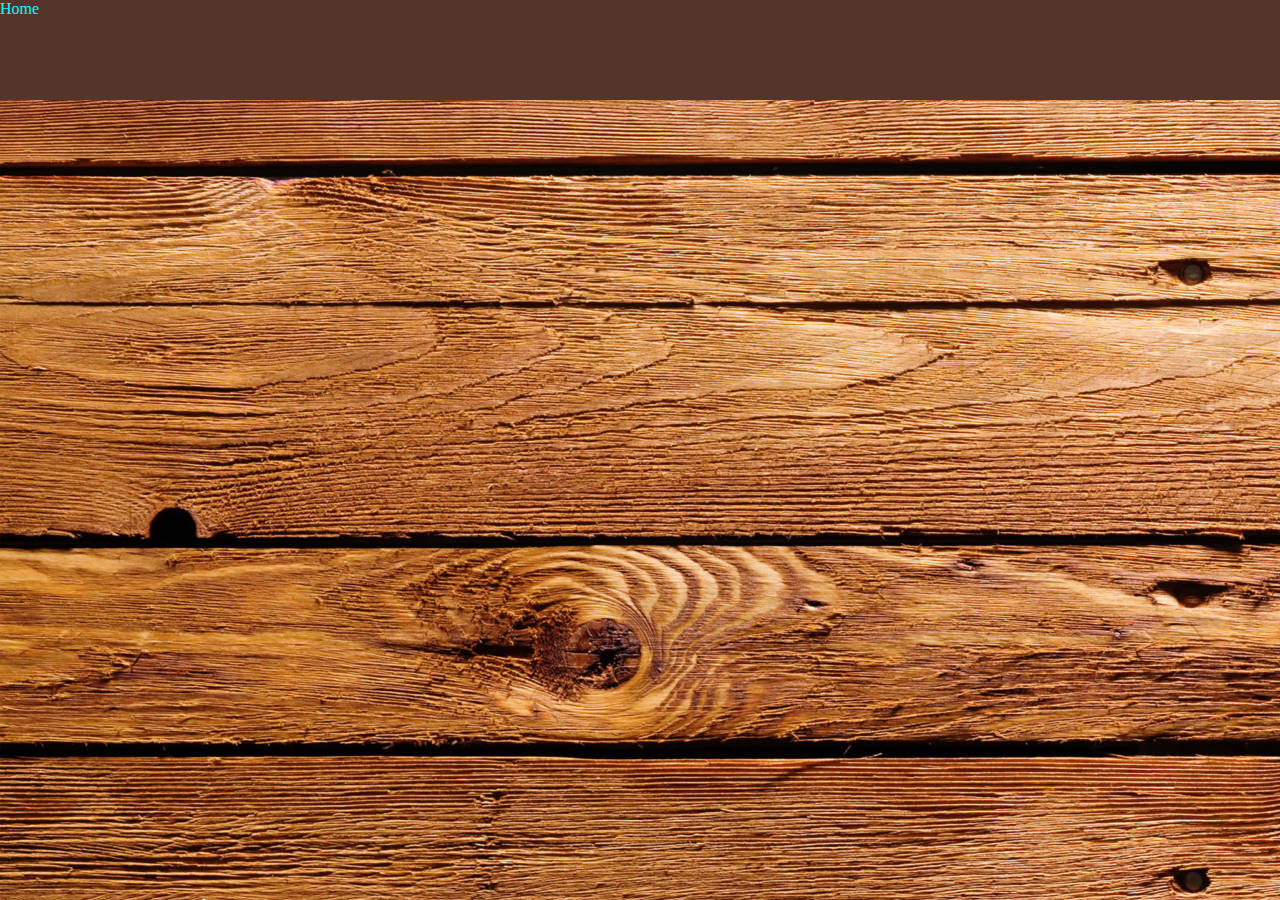
==== Project.html @ 32a14490 "lastupdate" ====
<!DOCTYPE html>
<html lang="en">
<head>
    <meta charset="UTF-8">
    <meta http-equiv="X-UA-Compatible" content="IE=edge">
    <meta name="viewport" content="width=device-width, initial-scale=1.0">
    <link rel="stylesheet" href="./style/style.css">

    <title>Projects</title>

</head>
<body id="HolyMecha">
<footer id="Backboard">
<a href="./index.html">Home</a>
</footer>
</body>
</html>
---- style/style.css ----
*
{
margin: 0;
padding: 0;
}

header
{
position: sticky;
}

ul
{
display: flex;
justify-content: right;
background-image: url(../images/Wood.jpg);
width: 305px;
margin: 20px;
}

li
{
padding: 4px;
text-align: center;
list-style: none;
}

a
{
color: yellow;
text-decoration: none;
}

a:link
{
color: aqua;
}

a:hover
{
color: aqua;
}

a:visited
{
background-color: aqua;
}

a:active 
{
color: aqua;
}

a:focus 
{
color: aqua;
}

#landingpage 
{
min-width: 100%;
height: 690px;
background-image: url(../images/Sea2.jpg);
display: flex;
flex-direction: column;
}


#landingtext 
{
text-align: center;
margin-top: 345px;
color: yellow;
background-color: rgb(33.33%, 20.39%, 16.86% )
}

main
{
background-image: url(../images/Wood.jpg);
}

#Viego 
{
display: flex;
justify-content: center;
}

#Booger
{
width: 200px;
height: 300px;
}

#About
{
text-align: center;
background-color: rgb(33.33%, 20.39%, 16.86% );
color: yellow;
text-decoration: underline;
}

#TheBout
{
text-align: center;
background-color: rgb(33.33%, 20.39%, 16.86% );
color: yellow
}

#Resume
{
text-align: center;
background-color: rgb(33.33%, 20.39%, 16.86% );
color: yellow;
text-decoration: underline;
}

#Resumelist
{
text-align: center;
background-color: rgb(33.33%, 20.39%, 16.86% );
color: yellow
}

#Testi
{
text-align: center;
background-color: rgb(33.33%, 20.39%, 16.86% );
color: yellow;
text-decoration: underline;
}

#TestiText
{
text-align: center;
background-color: rgb(33.33%, 20.39%, 16.86% );
color: yellow
}

#BotCon
{
text-align: center;
color: yellow
}

footer
{
background-color: rgb(33.33%, 20.39%, 16.86% );
min-width: 100%;
height: 100px;
}

/* Projects */

#HolyMecha
{
background-image: url(../images/Wood.jpg);
}

#BackBoard
{
min-width: 100%;
height: 100px;
}
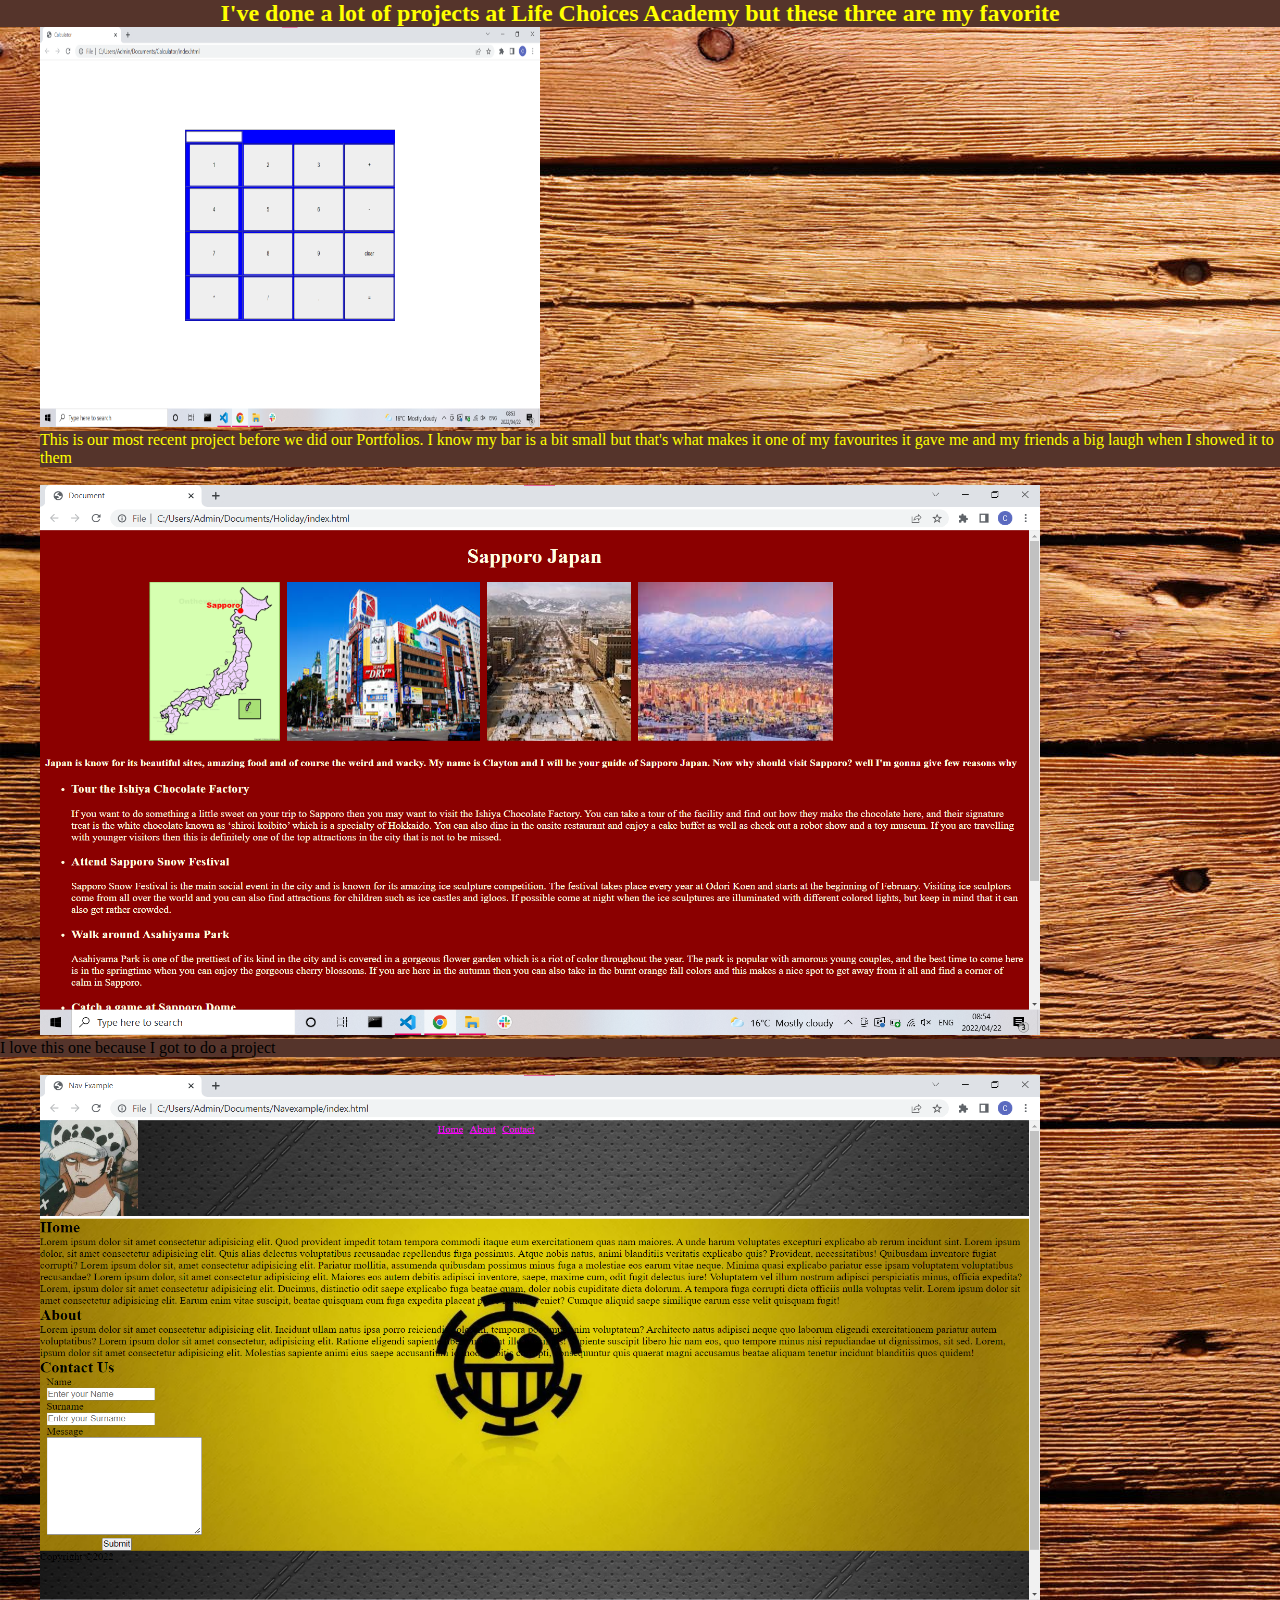
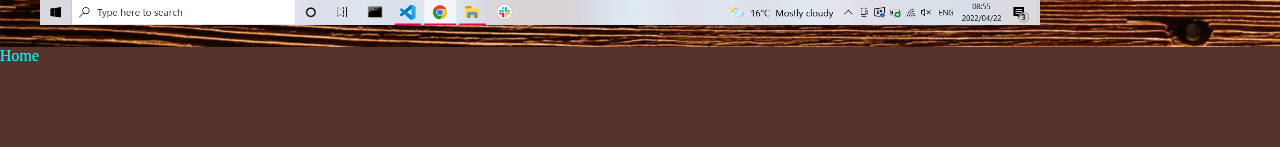
==== commit f3faec67: "new changes" ====
--- a/Project.html
+++ b/Project.html
@@ -10,6 +10,28 @@
 
 </head>
 <body id="HolyMecha">
+<main>
+<h2 id="PP">
+I've done a lot of projects at Life Choices Academy but these three are my favorite
+</h2>
+<img src="./images/Screenshot 2022-04-22 085343.png" id="Calc" class="Project">
+<br>
+<p id="TCalc">
+This is our most recent project before we did our Portfolios. I know my bar is a bit small but that's what makes it one of my favourites 
+it gave me and my friends a big laugh when I showed it to them
+</p>
+<br>
+<img src="./images/Screenshot 2022-04-22 085419.png" id="Holiday" class="Project"> 
+<p id="THol">
+I love this one because I got to do a project 
+</p>
+<br>
+<img src="./images/Screenshot 2022-04-22 085532.png" id="Nav" class="Project">
+<P id="TNav">
+
+</P>
+<br>
+</main>
 <footer id="Backboard">
 <a href="./index.html">Home</a>
 </footer>
--- a/style/style.css
+++ b/style/style.css
@@ -17,6 +17,7 @@
 background-image: url(../images/Wood.jpg);
 width: 305px;
 margin: 20px;
+border: 2px solid rgb(33.33%, 20.39%, 16.86% );
 }
 
 li
@@ -107,15 +108,53 @@
 color: yellow
 }
 
-#Resume
-{
-text-align: center;
-background-color: rgb(33.33%, 20.39%, 16.86% );
-color: yellow;
-text-decoration: underline;
-}
-
-#Resumelist
+#CV
+{
+text-align: center;
+background-color: rgb(33.33%, 20.39%, 16.86% );
+color: yellow;
+text-decoration: underline;
+}
+
+#CVED
+{
+text-align: center;
+text-decoration: underline;
+background-color: rgb(33.33%, 20.39%, 16.86% );
+color: yellow;
+}
+
+#CVEDLI
+{
+text-align: center;
+background-color: rgb(33.33%, 20.39%, 16.86% );
+color: yellow
+}
+
+#CVEM
+{
+text-align: center;
+text-decoration: underline;
+background-color: rgb(33.33%, 20.39%, 16.86% );
+color: yellow;
+}
+
+#CVEMLI
+{
+text-align: center;
+background-color: rgb(33.33%, 20.39%, 16.86% );
+color: yellow
+}
+
+#CVHOB
+{
+text-align: center;
+text-decoration: underline;
+background-color: rgb(33.33%, 20.39%, 16.86% );
+color: yellow;
+}
+
+#CVHOBLI
 {
 text-align: center;
 background-color: rgb(33.33%, 20.39%, 16.86% );
@@ -154,11 +193,74 @@
 
 #HolyMecha
 {
-background-image: url(../images/Wood.jpg);
+background-color: rgb(33.33%, 20.39%, 16.86% );
 }
 
 #BackBoard
 {
 min-width: 100%;
 height: 100px;
-}+}
+
+#PP
+{
+text-align: center;
+background-color: rgb(33.33%, 20.39%, 16.86% );
+color: yellow
+}
+
+.Project
+{
+margin-left: 40px;
+}
+
+#Calc
+{
+width: 500px;
+height: 400px;
+}
+
+#TCalc
+{
+text-align: left;
+background-color: rgb(33.33%, 20.39%, 16.86% );
+color: yellow;
+margin-left: 40px;
+}
+
+#Holiday
+{
+width: 1000px;
+height: 550px;
+align-self: center;
+}
+
+#THol
+{
+text-align: left;
+background-color: rgb(33.33%, 20.39%, 16.86% );
+color: yellow
+margin-left: 40px;
+}
+
+#Nav
+{
+width: 1000px;
+height: 550px;
+}
+
+#TNav
+{
+text-align: left;
+background-color: rgb(33.33%, 20.39%, 16.86% );
+color: yellow;
+
+}
+
+
+
+
+
+
+
+
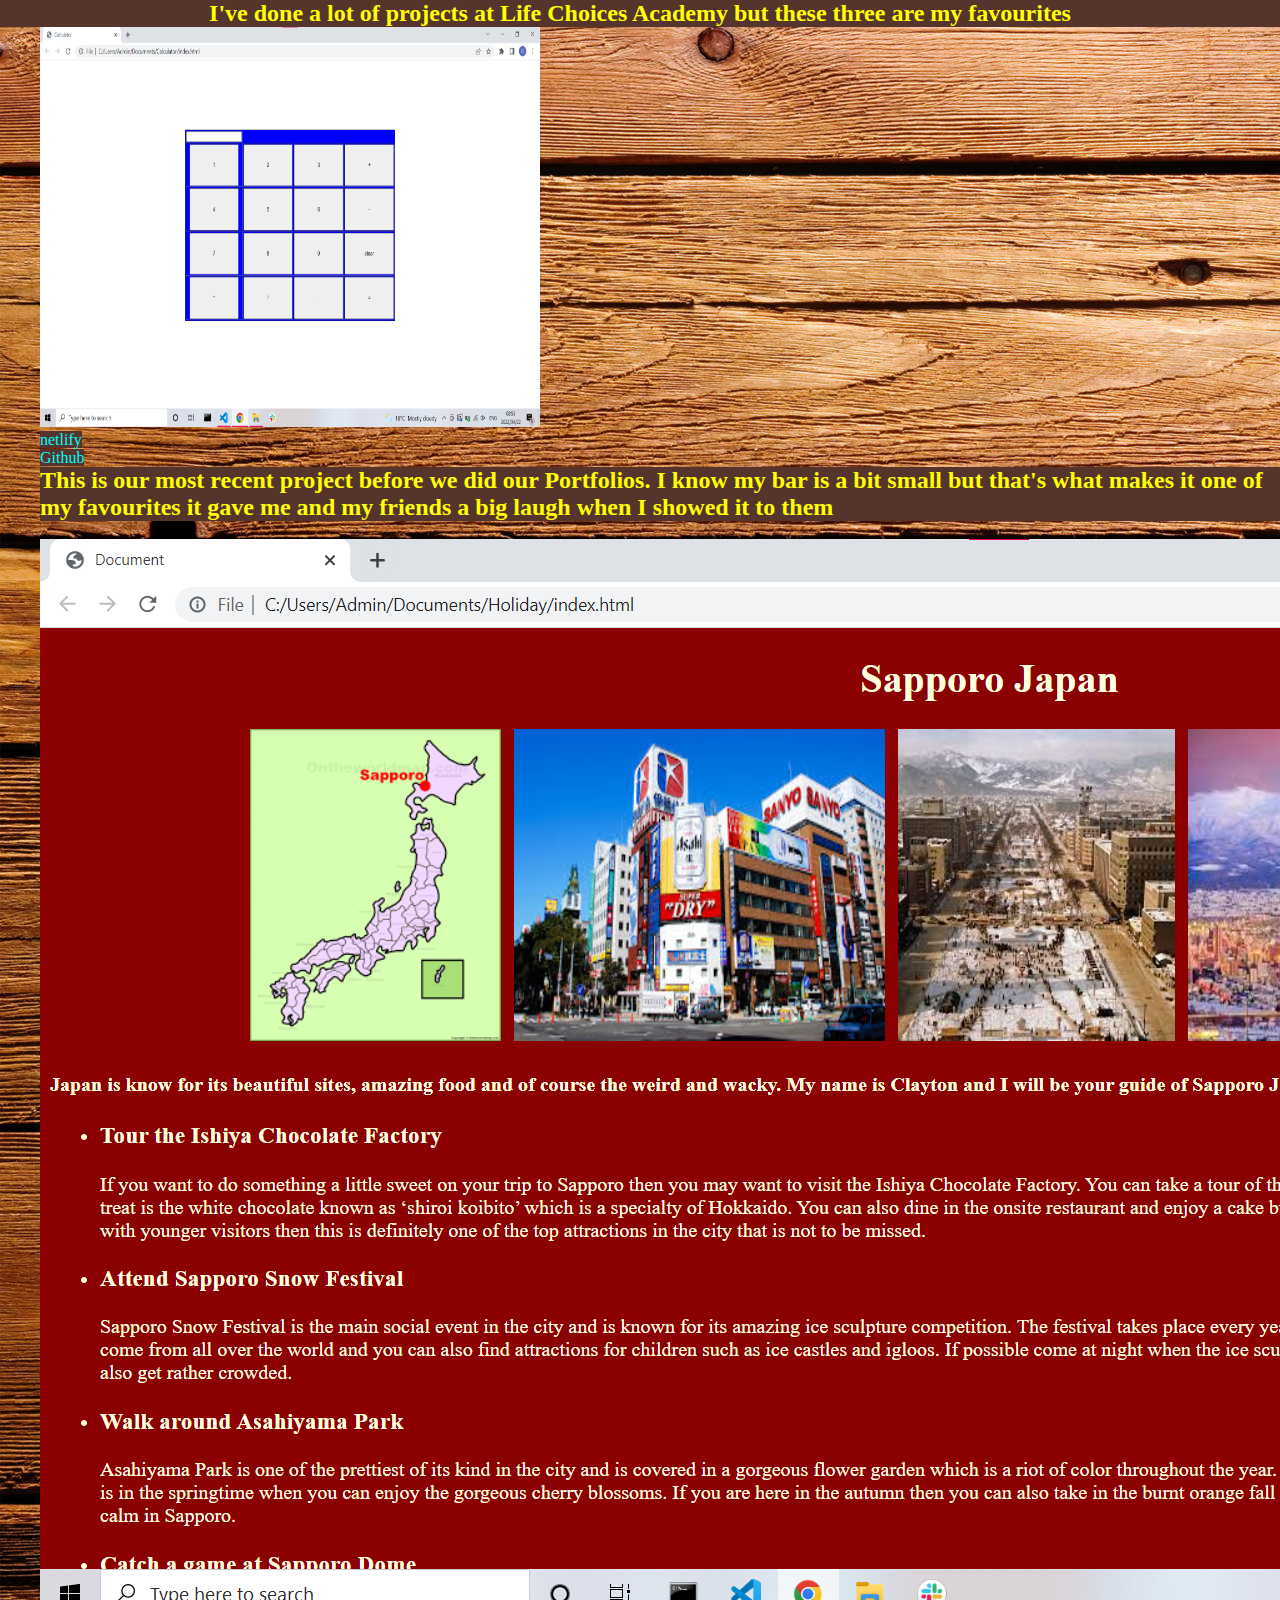
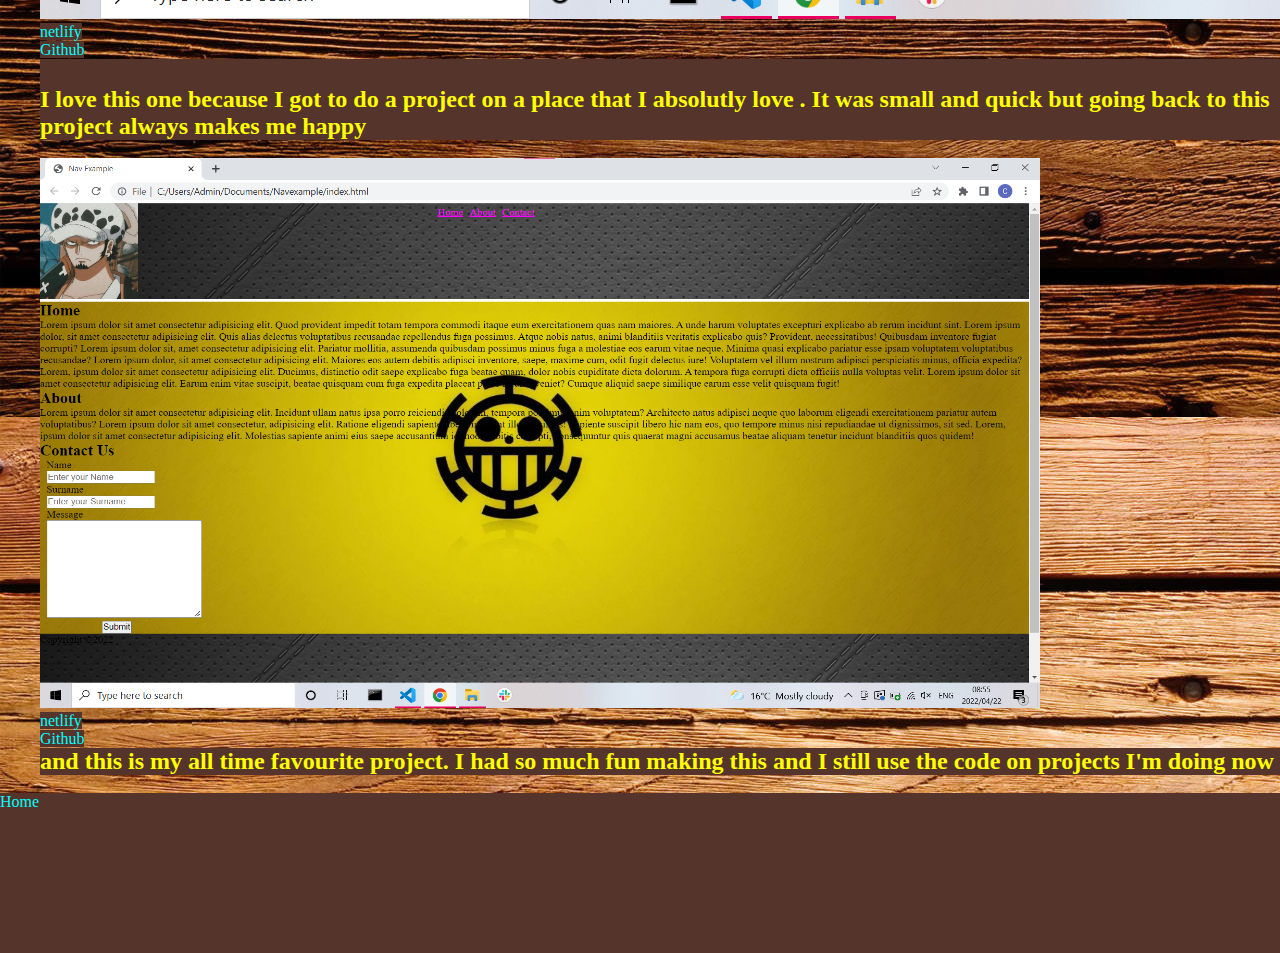
==== commit 75a1d6fe: "Links" ====
--- a/Project.html
+++ b/Project.html
@@ -9,27 +9,40 @@
     <title>Projects</title>
 
 </head>
-<body id="HolyMecha">
+<body id="Mech">
 <main>
 <h2 id="PP">
-I've done a lot of projects at Life Choices Academy but these three are my favorite
+I've done a lot of projects at Life Choices Academy but these three are my favourites
 </h2>
 <img src="./images/Screenshot 2022-04-22 085343.png" id="Calc" class="Project">
 <br>
-<p id="TCalc">
+<a href="https://magnificent-basbousa-586824.netlify.app/" class="Links">netlify</a>
+<br>
+<a href="https://github.com/Clayton0205/Calc" class="Links">Github</a>
+<h2 id="TCalc">
 This is our most recent project before we did our Portfolios. I know my bar is a bit small but that's what makes it one of my favourites 
 it gave me and my friends a big laugh when I showed it to them
-</p>
+</h2>
 <br>
-<img src="./images/Screenshot 2022-04-22 085419.png" id="Holiday" class="Project"> 
-<p id="THol">
-I love this one because I got to do a project 
-</p>
+<img src="./images/Screenshot 2022-04-22 085419.png" class="Project">
+<br>
+<a href="https://spectacular-arithmetic-1793e5.netlify.app/" class="Links">netlify</a>
+<br>
+<a href="https://github.com/Clayton0205/main" class="Links">Github</a>
+<br>
+<h2 id="THol">
+<br>
+I love this one because I got to do a project on a place that I absolutly love . It was small and quick but going back to this project always makes me happy
+</h2>
 <br>
 <img src="./images/Screenshot 2022-04-22 085532.png" id="Nav" class="Project">
-<P id="TNav">
-
-</P>
+<br>
+<a href="https://beautiful-croquembouche-dbf686.netlify.app/" class="Links">netlify</a>
+<br>
+<a href="https://github.com/Clayton0205/Nav" class="Links">Github</a>
+<h2 id="TNav">
+and this is my all time favourite project. I had so much fun making this and I still use the code on projects I'm doing now
+</h2>
 <br>
 </main>
 <footer id="Backboard">
--- a/style/style.css
+++ b/style/style.css
@@ -7,7 +7,9 @@
 
 header
 {
+position: -webkit-sticky;
 position: sticky;
+top: 0;
 }
 
 ul
@@ -45,7 +47,7 @@
 
 a:visited
 {
-background-color: aqua;
+background-color: rgb(33.33%, 20.39%, 16.86% );
 }
 
 a:active 
@@ -178,30 +180,49 @@
 
 #BotCon
 {
-text-align: center;
-color: yellow
+text-align: left;
+color: yellow
+}
+
+
+#form
+{
+text-align: auto;
+}
+
+label { 
+    width: 100px;
+    display: inline-block;
+}
+
+.Changing
+{
+margin-left: 60px;
+background-color: rgb(33.33%, 20.39%, 16.86% );
+color: yellow;
+}
+
+
+#Raul
+{
+margin-left: 190px
 }
 
 footer
 {
 background-color: rgb(33.33%, 20.39%, 16.86% );
+min-width: 100%;
+height: 160px;
+}
+
+/* Projects */
+
+#BackBoard
+{
 min-width: 100%;
 height: 100px;
 }
 
-/* Projects */
-
-#HolyMecha
-{
-background-color: rgb(33.33%, 20.39%, 16.86% );
-}
-
-#BackBoard
-{
-min-width: 100%;
-height: 100px;
-}
-
 #PP
 {
 text-align: center;
@@ -212,6 +233,13 @@
 .Project
 {
 margin-left: 40px;
+}
+
+.Links
+{
+margin-left: 40px;
+background-color: rgb(33.33%, 20.39%, 16.86% );
+color: yellow;
 }
 
 #Calc
@@ -239,7 +267,7 @@
 {
 text-align: left;
 background-color: rgb(33.33%, 20.39%, 16.86% );
-color: yellow
+color: yellow;
 margin-left: 40px;
 }
 
@@ -254,13 +282,6 @@
 text-align: left;
 background-color: rgb(33.33%, 20.39%, 16.86% );
 color: yellow;
-
-}
-
-
-
-
-
-
-
-
+margin-left: 40px;
+}
+
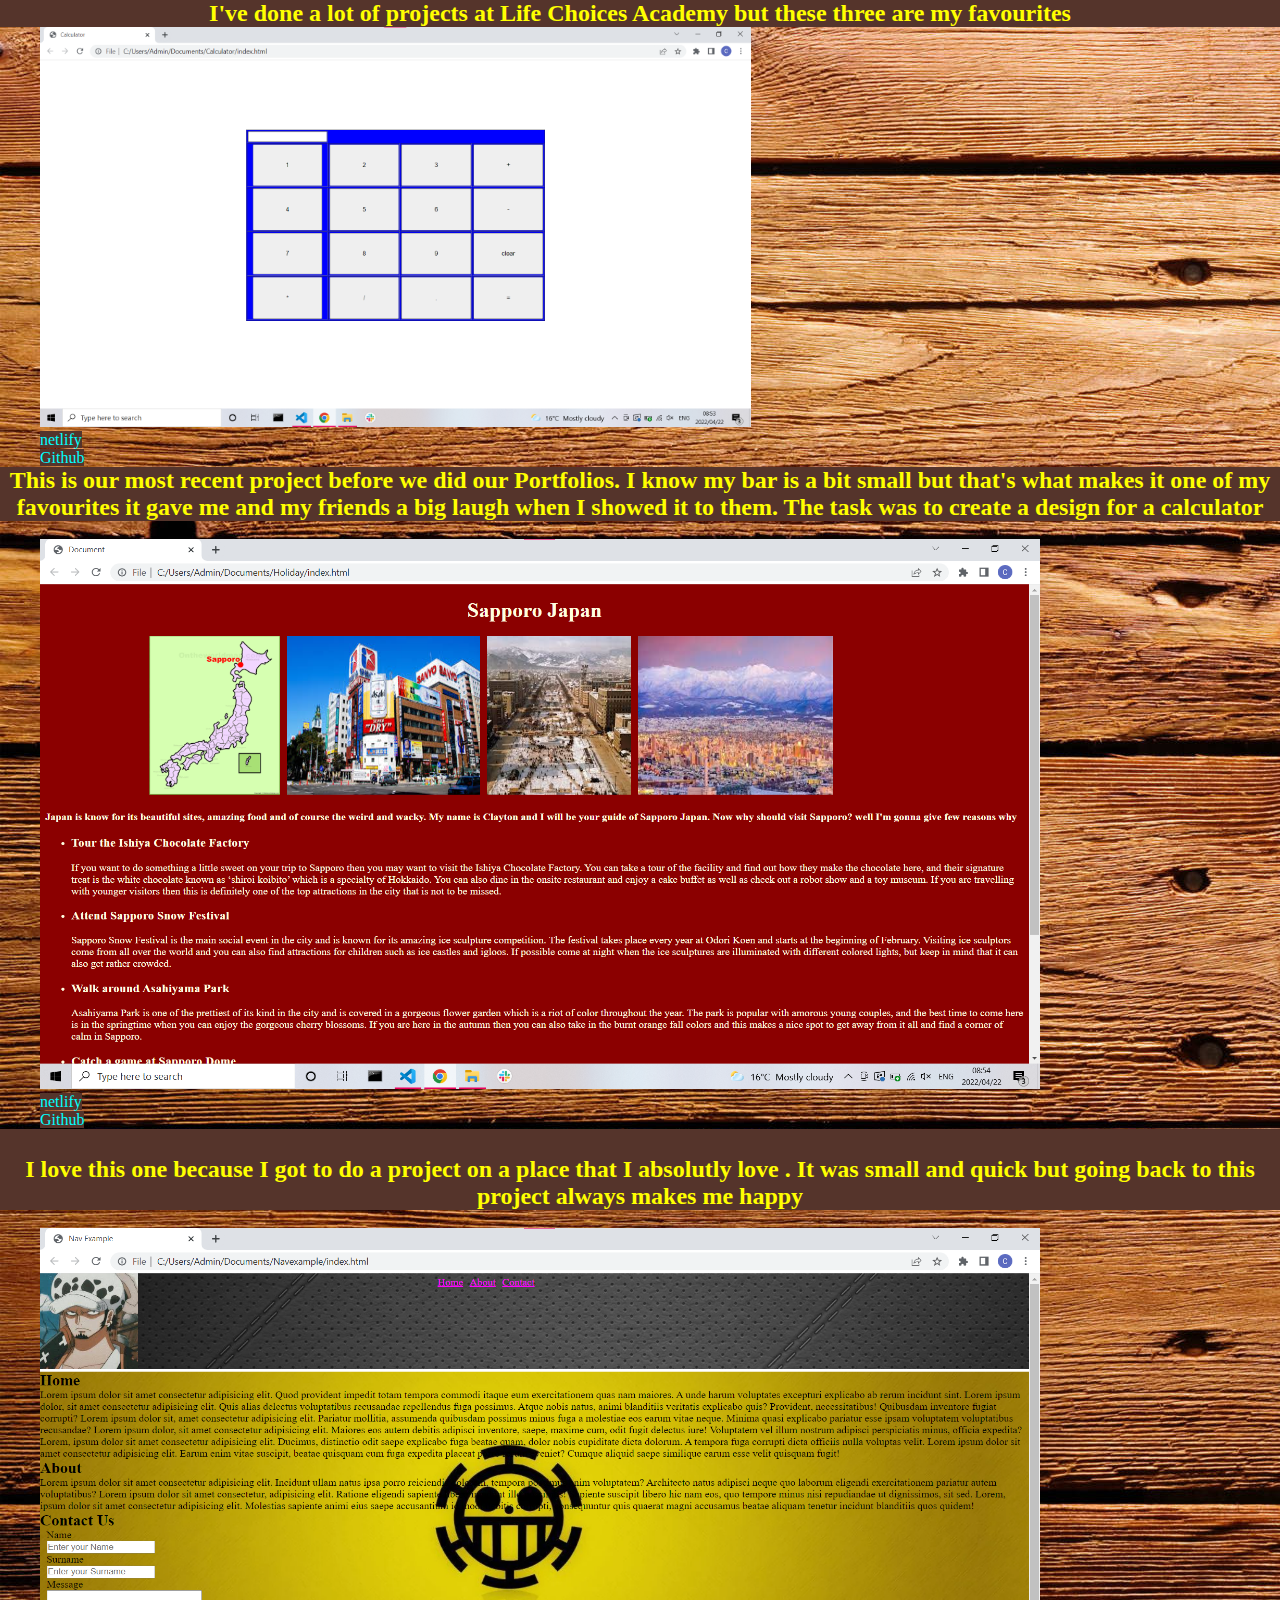
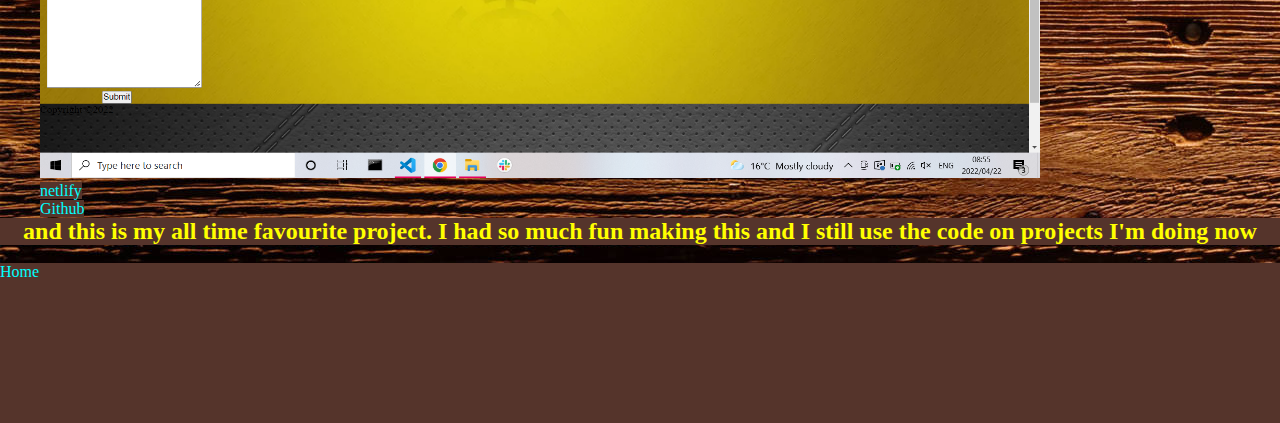
==== commit 39d5137f: "Go home" ====
--- a/Project.html
+++ b/Project.html
@@ -21,10 +21,10 @@
 <a href="https://github.com/Clayton0205/Calc" class="Links">Github</a>
 <h2 id="TCalc">
 This is our most recent project before we did our Portfolios. I know my bar is a bit small but that's what makes it one of my favourites 
-it gave me and my friends a big laugh when I showed it to them
+it gave me and my friends a big laugh when I showed it to them. The task was to create a design for a calculator
 </h2>
 <br>
-<img src="./images/Screenshot 2022-04-22 085419.png" class="Project">
+<img src="./images/Screenshot 2022-04-22 085419.png" id="Holiday"  class="Project">
 <br>
 <a href="https://spectacular-arithmetic-1793e5.netlify.app/" class="Links">netlify</a>
 <br>
--- a/style/style.css
+++ b/style/style.css
@@ -7,8 +7,7 @@
 
 header
 {
-position: -webkit-sticky;
-position: sticky;
+position:sticky;
 top: 0;
 }
 
@@ -78,7 +77,7 @@
 background-color: rgb(33.33%, 20.39%, 16.86% )
 }
 
-main
+#Wood
 {
 background-image: url(../images/Wood.jpg);
 }
@@ -217,17 +216,16 @@
 
 /* Projects */
 
-#BackBoard
-{
-min-width: 100%;
-height: 100px;
+#Mech
+{
+background-image: url(../images/Wood.jpg);
 }
 
 #PP
 {
 text-align: center;
-background-color: rgb(33.33%, 20.39%, 16.86% );
-color: yellow
+color: yellow;
+background-color: rgb(33.33%, 20.39%, 16.86% );
 }
 
 .Project
@@ -238,37 +236,37 @@
 .Links
 {
 margin-left: 40px;
-background-color: rgb(33.33%, 20.39%, 16.86% );
-color: yellow;
+color: yellow;
+background-color: rgb(33.33%, 20.39%, 16.86% );
 }
 
 #Calc
 {
-width: 500px;
+widtheader: 500px;
 height: 400px;
 }
 
 #TCalc
 {
-text-align: left;
-background-color: rgb(33.33%, 20.39%, 16.86% );
-color: yellow;
-margin-left: 40px;
+text-align: center;
+color: yellow;
+background-color: rgb(33.33%, 20.39%, 16.86% );
+
 }
 
 #Holiday
 {
 width: 1000px;
 height: 550px;
-align-self: center;
-}
+}
+
 
 #THol
 {
-text-align: left;
-background-color: rgb(33.33%, 20.39%, 16.86% );
-color: yellow;
-margin-left: 40px;
+text-align: center;
+color: yellow;
+background-color: rgb(33.33%, 20.39%, 16.86% );
+
 }
 
 #Nav
@@ -279,9 +277,9 @@
 
 #TNav
 {
-text-align: left;
-background-color: rgb(33.33%, 20.39%, 16.86% );
-color: yellow;
-margin-left: 40px;
-}
-
+text-align: center;
+color: yellow;
+background-color: rgb(33.33%, 20.39%, 16.86% );
+
+}
+
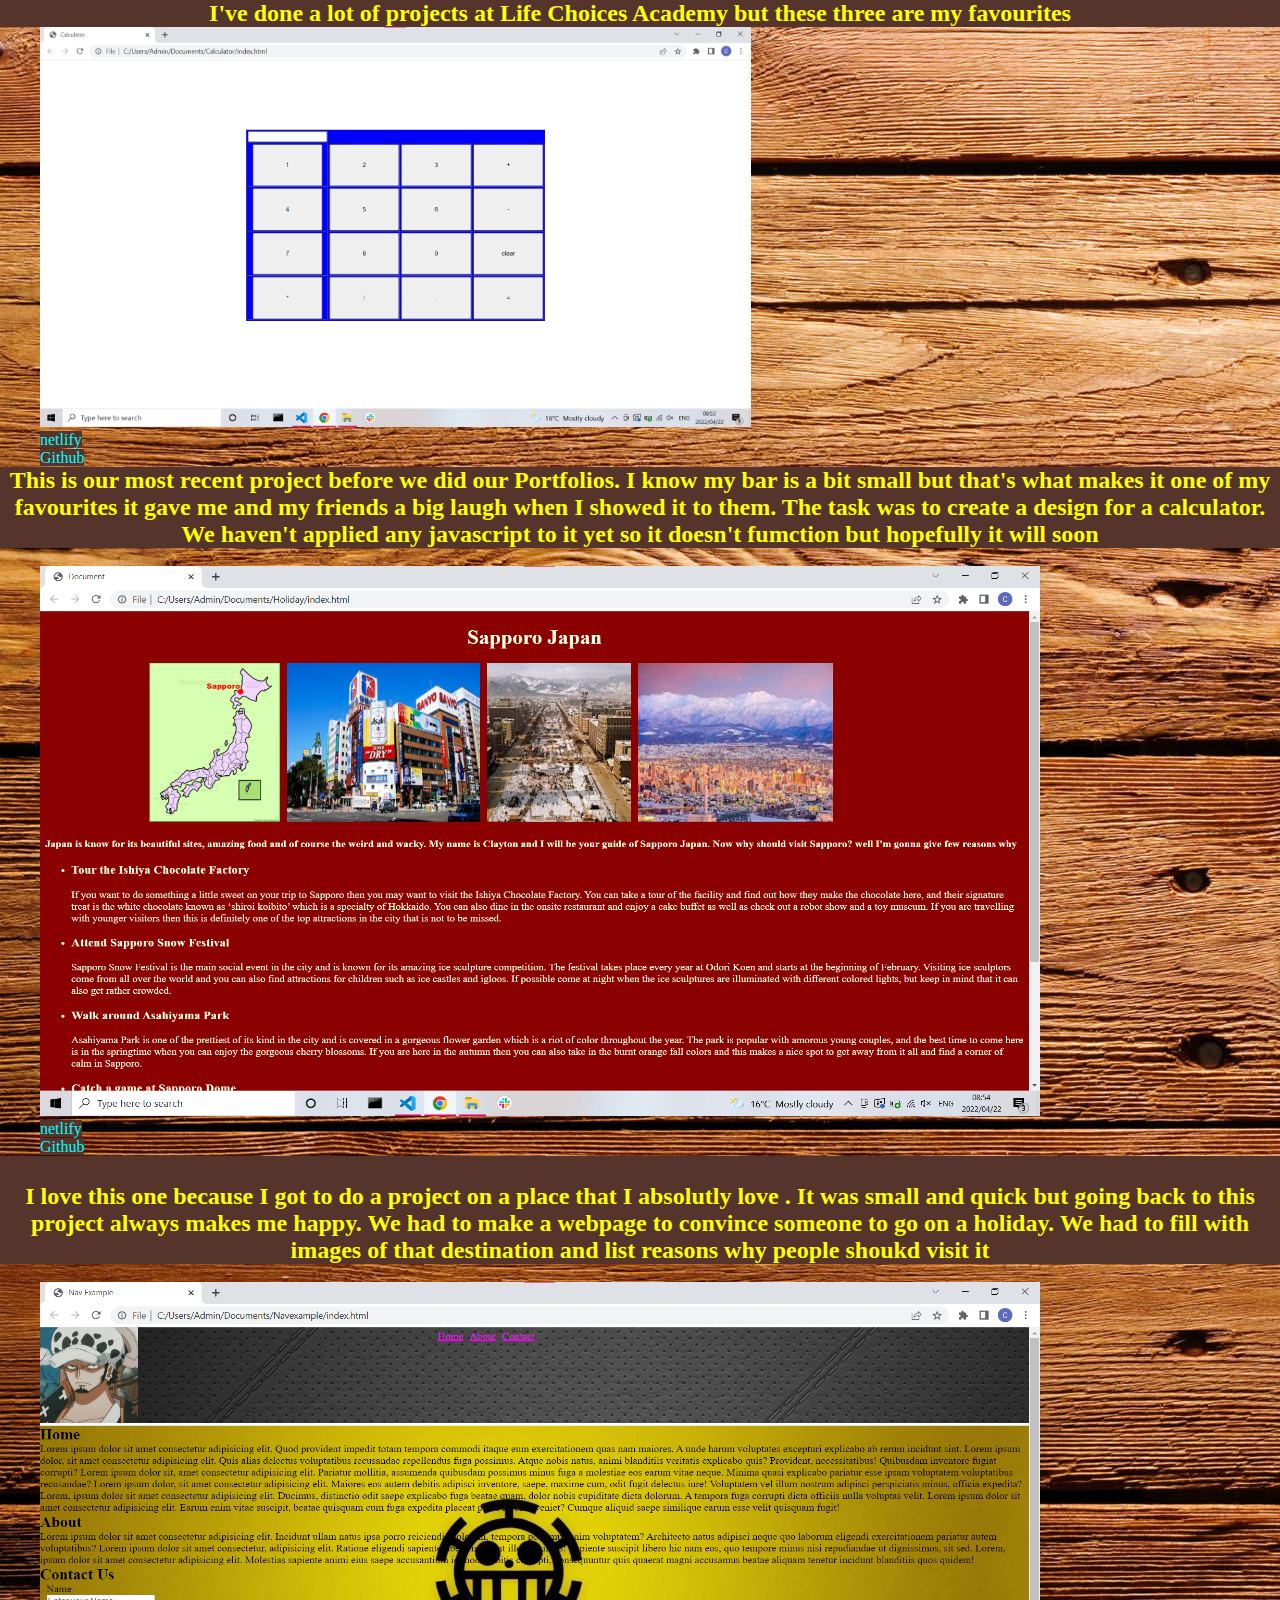
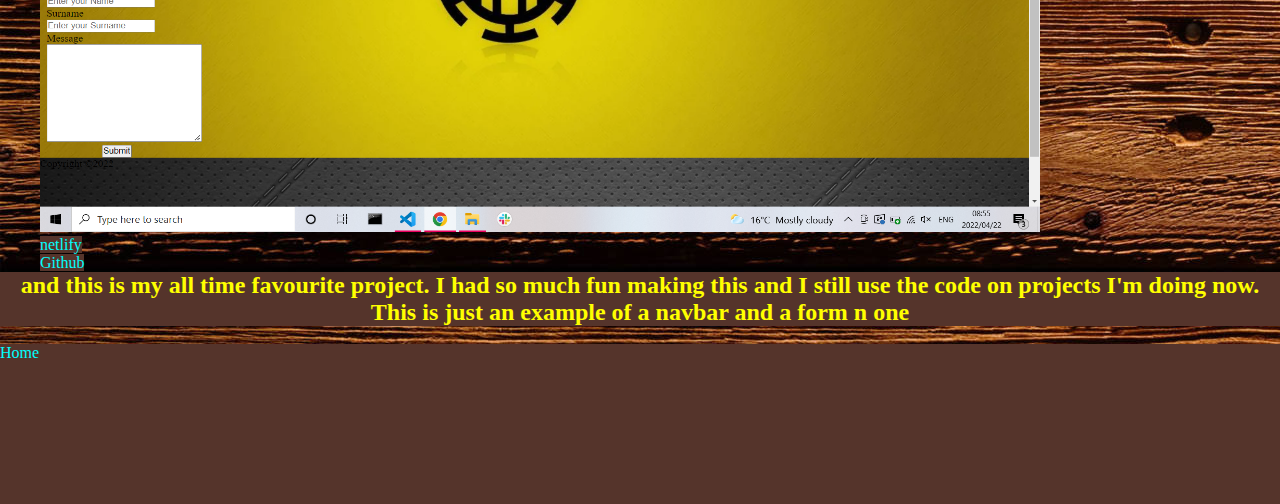
==== commit 1d62c790: "Deadline" ====
--- a/Project.html
+++ b/Project.html
@@ -21,7 +21,7 @@
 <a href="https://github.com/Clayton0205/Calc" class="Links">Github</a>
 <h2 id="TCalc">
 This is our most recent project before we did our Portfolios. I know my bar is a bit small but that's what makes it one of my favourites 
-it gave me and my friends a big laugh when I showed it to them. The task was to create a design for a calculator
+it gave me and my friends a big laugh when I showed it to them. The task was to create a design for a calculator. We haven't applied any javascript to it yet so it doesn't fumction but hopefully it will soon
 </h2>
 <br>
 <img src="./images/Screenshot 2022-04-22 085419.png" id="Holiday"  class="Project">
@@ -32,7 +32,7 @@
 <br>
 <h2 id="THol">
 <br>
-I love this one because I got to do a project on a place that I absolutly love . It was small and quick but going back to this project always makes me happy
+I love this one because I got to do a project on a place that I absolutly love . It was small and quick but going back to this project always makes me happy. We had to make a webpage to convince someone to go on a holiday. We had to fill with images of that destination and list reasons why people shoukd visit it
 </h2>
 <br>
 <img src="./images/Screenshot 2022-04-22 085532.png" id="Nav" class="Project">
@@ -41,7 +41,7 @@
 <br>
 <a href="https://github.com/Clayton0205/Nav" class="Links">Github</a>
 <h2 id="TNav">
-and this is my all time favourite project. I had so much fun making this and I still use the code on projects I'm doing now
+and this is my all time favourite project. I had so much fun making this and I still use the code on projects I'm doing now. This is just an example of a navbar and a form n one
 </h2>
 <br>
 </main>
--- a/style/style.css
+++ b/style/style.css
@@ -11,7 +11,7 @@
 top: 0;
 }
 
-ul
+#Navbar
 {
 display: flex;
 justify-content: right;
@@ -21,7 +21,7 @@
 border: 2px solid rgb(33.33%, 20.39%, 16.86% );
 }
 
-li
+.Navli
 {
 padding: 4px;
 text-align: center;
@@ -109,6 +109,52 @@
 color: yellow
 }
 
+#Skills
+{
+text-align: center;
+background-color: rgb(33.33%, 20.39%, 16.86% );
+color: yellow;
+text-decoration: underline;
+}
+
+#Skillslist
+{
+text-align: center;
+background-color: rgb(33.33%, 20.39%, 16.86% );
+color: yellow
+}
+
+#Piece
+{
+text-align: center;
+text-decoration: underline;
+background-color: rgb(33.33%, 20.39%, 16.86% );
+color: yellow
+}
+
+#One
+{
+text-align: center;
+text-decoration: underline;
+background-color: rgb(33.33%, 20.39%, 16.86% );
+color: yellow
+}
+
+#Sofz
+{
+text-align: center;
+background-color: rgb(33.33%, 20.39%, 16.86% );
+color: yellow
+}
+
+#Tez
+{
+text-align: center;
+background-color: rgb(33.33%, 20.39%, 16.86% );
+color: yellow
+}
+    
+    
 #CV
 {
 text-align: center;
@@ -147,6 +193,13 @@
 color: yellow
 }
 
+#Breaker
+{
+text-align: center;
+background-color: rgb(33.33%, 20.39%, 16.86% );
+color: yellow
+}
+
 #CVHOB
 {
 text-align: center;
@@ -170,7 +223,26 @@
 text-decoration: underline;
 }
 
+#Bruce
+{
+display: flex;
+justify-content: center;
+}
+
+#TestImg
+{
+width: 200px;
+height: 300px;
+}
+
 #TestiText
+{
+text-align: center;
+background-color: rgb(33.33%, 20.39%, 16.86% );
+color: yellow
+}
+
+#Taste
 {
 text-align: center;
 background-color: rgb(33.33%, 20.39%, 16.86% );
